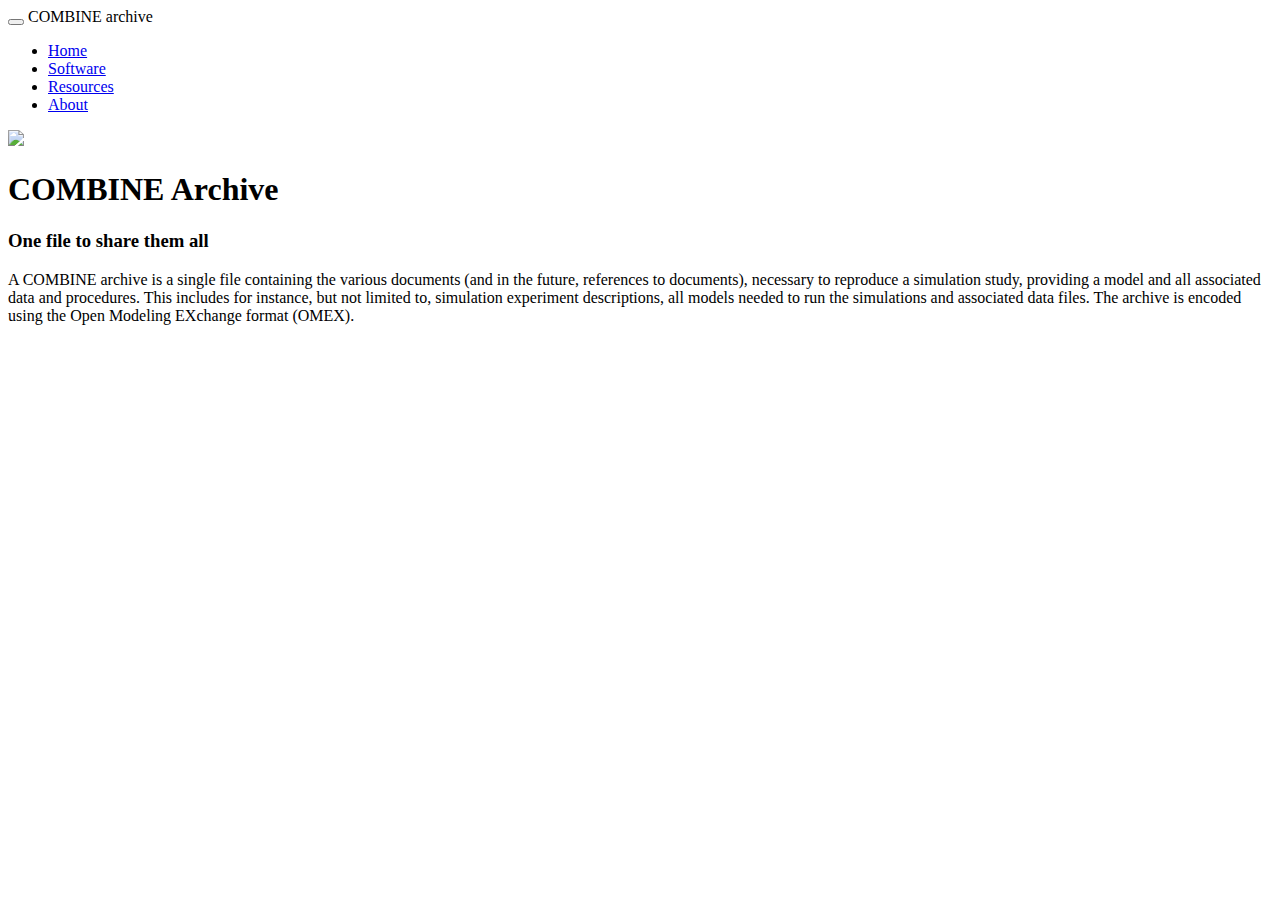
==== index/index.html @ d88fae51 "Merge branch 'master' of binfalse:/home/web/combinearchive.org" ====
<!DOCTYPE html>
<html>
    
    <head>
        <meta name="description" content="One file to share them all">
        <title>COMBINE archive</title>
        <meta charset="utf-8">
        <meta name="viewport" content="width=device-width, initial-scale=1">
        <script type="text/javascript" src="http://cdnjs.cloudflare.com/ajax/libs/jquery/2.0.3/jquery.min.js"></script>
        <script type="text/javascript" src="http://netdna.bootstrapcdn.com/bootstrap/3.3.4/js/bootstrap.min.js"></script>
        <link href="http://cdnjs.cloudflare.com/ajax/libs/font-awesome/4.3.0/css/font-awesome.min.css"
        rel="stylesheet" type="text/css">
        <link rel="stylesheet" href="../style.css">
    </head>
    
    <body>
        <div class="navbar navbar-default navbar-static-top">
            <div class="container">
                <div class="navbar-header">
                    <button type="button" class="navbar-toggle" data-toggle="collapse" data-target="#navbar-ex-collapse">
                        <span class="sr-only">Toggle navigation</span>
                        <span class="icon-bar"></span>
                        <span class="icon-bar"></span>
                        <span class="icon-bar"></span>
                    </button>
                    <a class="navbar-brand"><span>COMBINE archive</span></a>
                </div>
                <div class="collapse navbar-collapse" id="navbar-ex-collapse">
                    <ul class="nav navbar-nav navbar-right">
                        <li class="active">
                            <a href="../index/">Home</a>
                        </li>
                        <li>
                            <a href="../software/">Software<br></a>
                        </li>
                        <li>
                            <a href="../resources/">Resources<br></a>
                        </li>
                        <li>
                            <a href="../about/">About<br></a>
                        </li>
                    </ul>
                </div>
            </div>
        </div>
        <div class="section" id="title">
            <div class="container">
                <div class="row">
                    <div class="col-md-6">
                        <img src="combinearchive_box.svg"
                        class="center-block img-responsive title-archive">
                    </div>
                    <div class="col-md-6">
                        <h1>COMBINE Archive
                            <br>
                        </h1>
                        <h3>One file to share them all</h3>
                        <p>A COMBINE archive is a single file containing the various documents (and
                            in the future, references to documents), necessary to reproduce a simulation
							study, providing a model and all associated data and procedures. This includes for instance,
                            but not limited to, simulation experiment descriptions, all models needed
                            to run the simulations and associated data files. The archive is encoded
                            using the Open Modeling EXchange format (OMEX).</p>
                    </div>
                </div>
            </div>
        </div>
    </body>

</html>
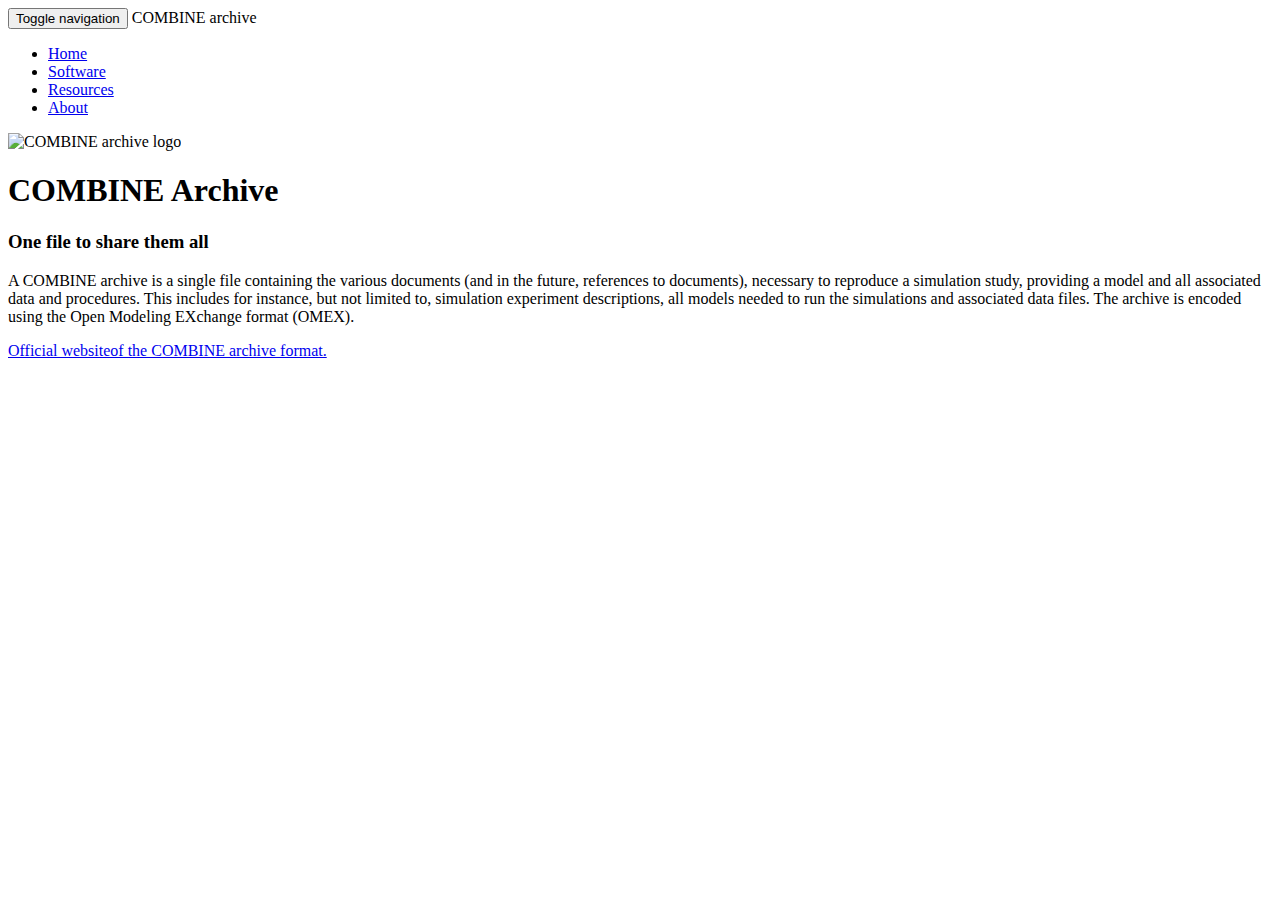
==== commit 91176e7a: "added link to official combine site" ====
--- a/index/index.html
+++ b/index/index.html
@@ -6,10 +6,9 @@
         <title>COMBINE archive</title>
         <meta charset="utf-8">
         <meta name="viewport" content="width=device-width, initial-scale=1">
-        <script type="text/javascript" src="http://cdnjs.cloudflare.com/ajax/libs/jquery/2.0.3/jquery.min.js"></script>
-        <script type="text/javascript" src="http://netdna.bootstrapcdn.com/bootstrap/3.3.4/js/bootstrap.min.js"></script>
-        <link href="http://cdnjs.cloudflare.com/ajax/libs/font-awesome/4.3.0/css/font-awesome.min.css"
-        rel="stylesheet" type="text/css">
+        <script type="text/javascript" src="../scripts/jquery-2.1.4.min.js"></script>
+        <script type="text/javascript" src="../scripts/bootstrap-3.3.4-dist/bootstrap-3.3.4-dist/js/bootstrap.min.js"></script>
+        <link href="../scripts/font-awesome-4.3.0/font-awesome-4.3.0/css/font-awesome.min.css" rel="stylesheet" type="text/css">
         <link rel="stylesheet" href="../style.css">
     </head>
     
@@ -48,7 +47,7 @@
                 <div class="row">
                     <div class="col-md-6">
                         <img src="combinearchive_box.svg"
-                        class="center-block img-responsive title-archive">
+                        class="center-block img-responsive title-archive" alt="COMBINE archive logo"/>
                     </div>
                     <div class="col-md-6">
                         <h1>COMBINE Archive
@@ -61,6 +60,8 @@
                             but not limited to, simulation experiment descriptions, all models needed
                             to run the simulations and associated data files. The archive is encoded
                             using the Open Modeling EXchange format (OMEX).</p>
+                        <p><a href="http://co.mbine.org/standards/omex">Official websiteof the COMBINE
+                            archive format.</a></p>
                     </div>
                 </div>
             </div>
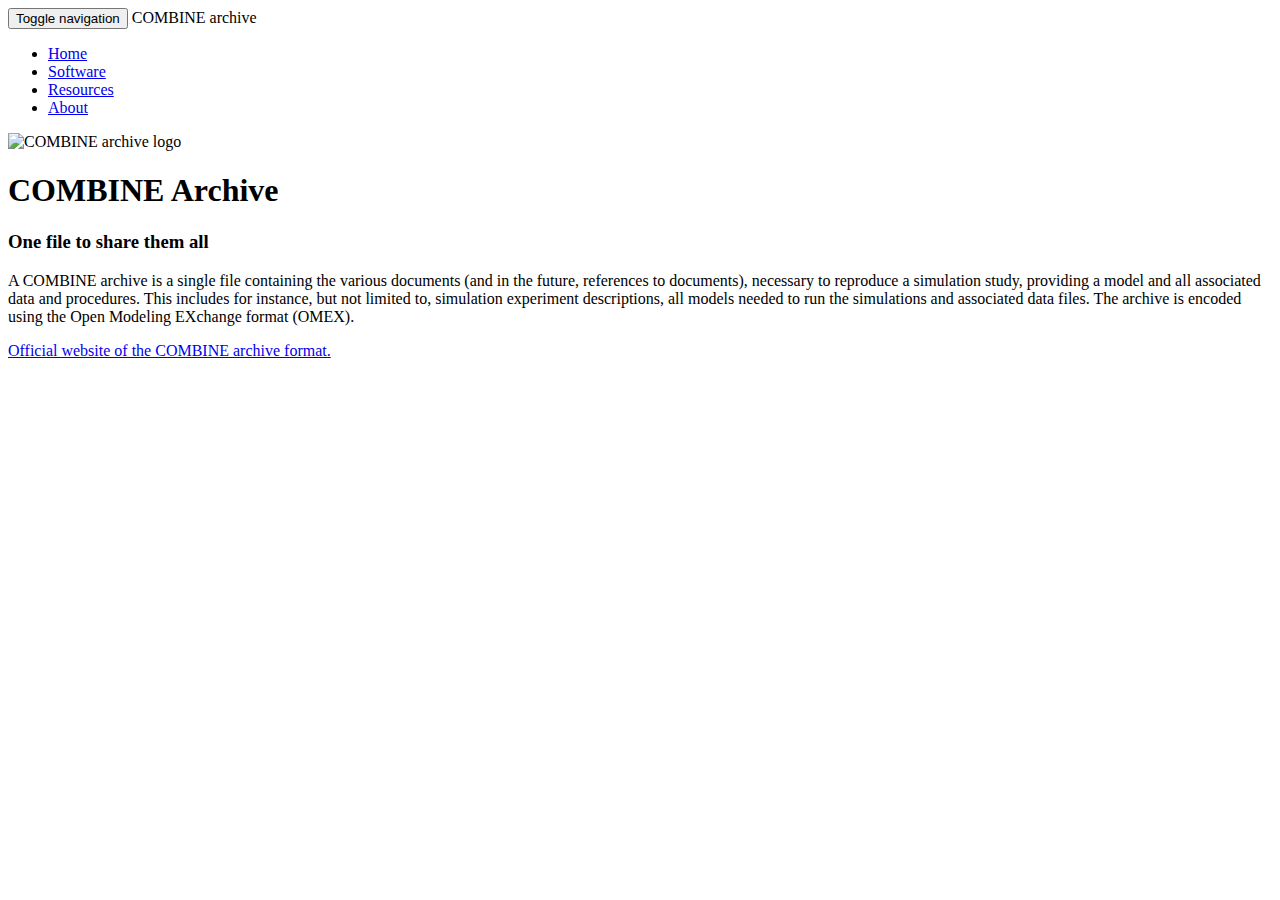
==== commit c95fb398: "typo fix" ====
--- a/index/index.html
+++ b/index/index.html
@@ -60,7 +60,7 @@
                             but not limited to, simulation experiment descriptions, all models needed
                             to run the simulations and associated data files. The archive is encoded
                             using the Open Modeling EXchange format (OMEX).</p>
-                        <p><a href="http://co.mbine.org/standards/omex">Official websiteof the COMBINE
+                        <p><a href="http://co.mbine.org/standards/omex">Official website of the COMBINE
                             archive format.</a></p>
                     </div>
                 </div>
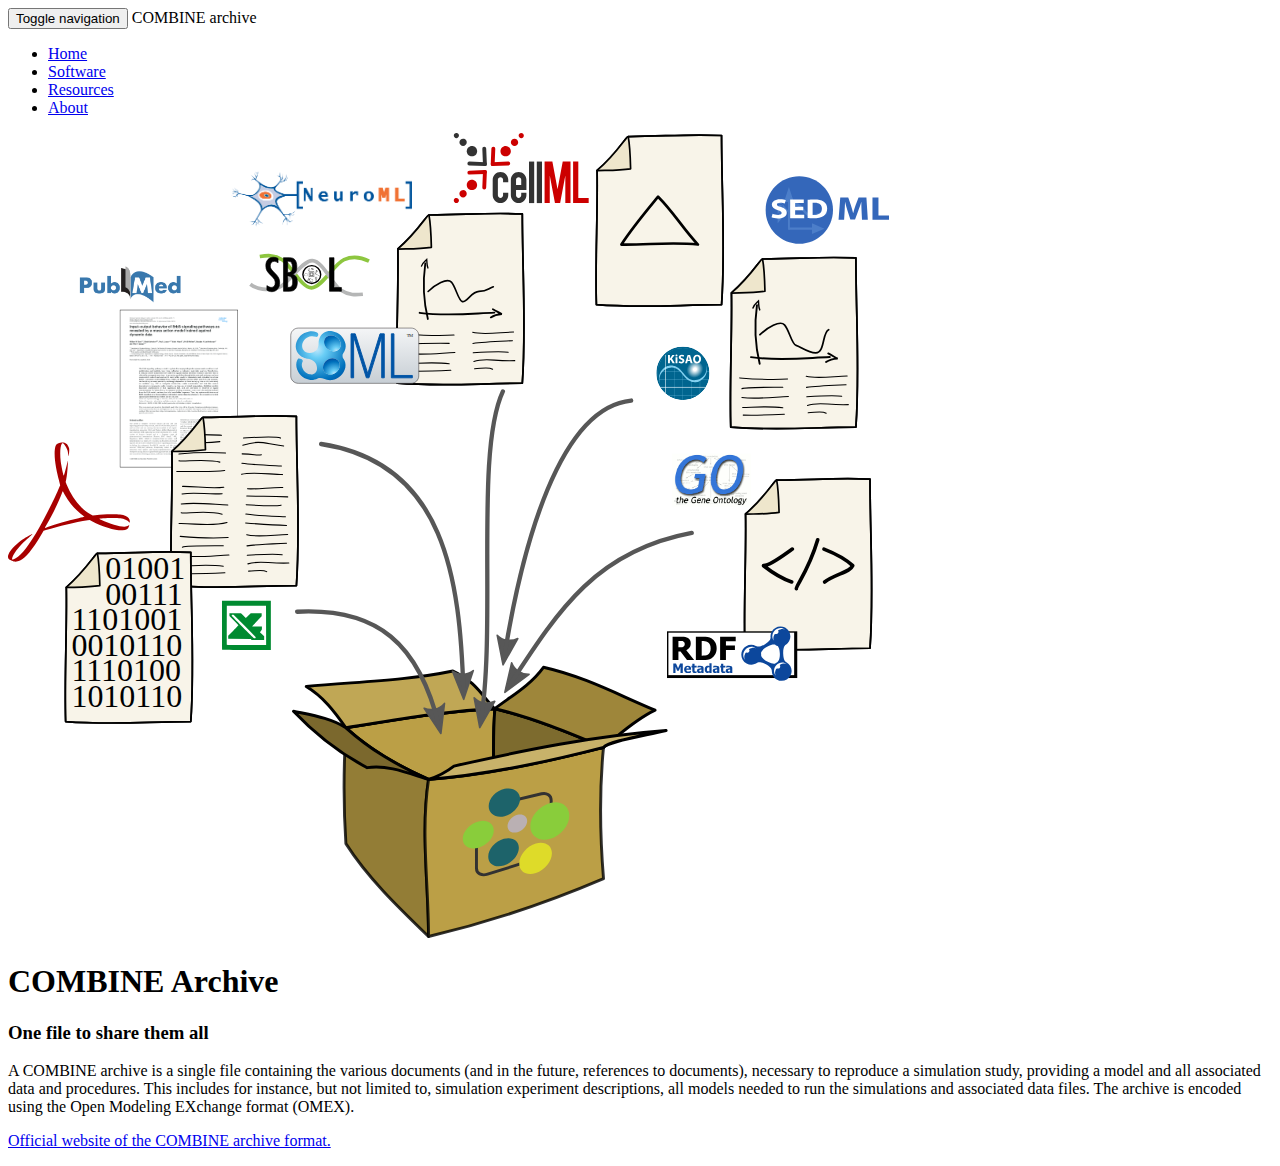
==== commit 7ea90d85: "updated index and about" ====
--- a/index/index.html
+++ b/index/index.html
@@ -45,11 +45,11 @@
         <div class="section" id="title">
             <div class="container">
                 <div class="row">
-                    <div class="col-md-6">
-                        <img src="combinearchive_box.svg"
+                    <div class="col-md-8">
+                        <img src="../figs/combinearchive-formats.svg"
                         class="center-block img-responsive title-archive" alt="COMBINE archive logo"/>
                     </div>
-                    <div class="col-md-6">
+                    <div class="col-md-4">
                         <h1>COMBINE Archive
                             <br>
                         </h1>
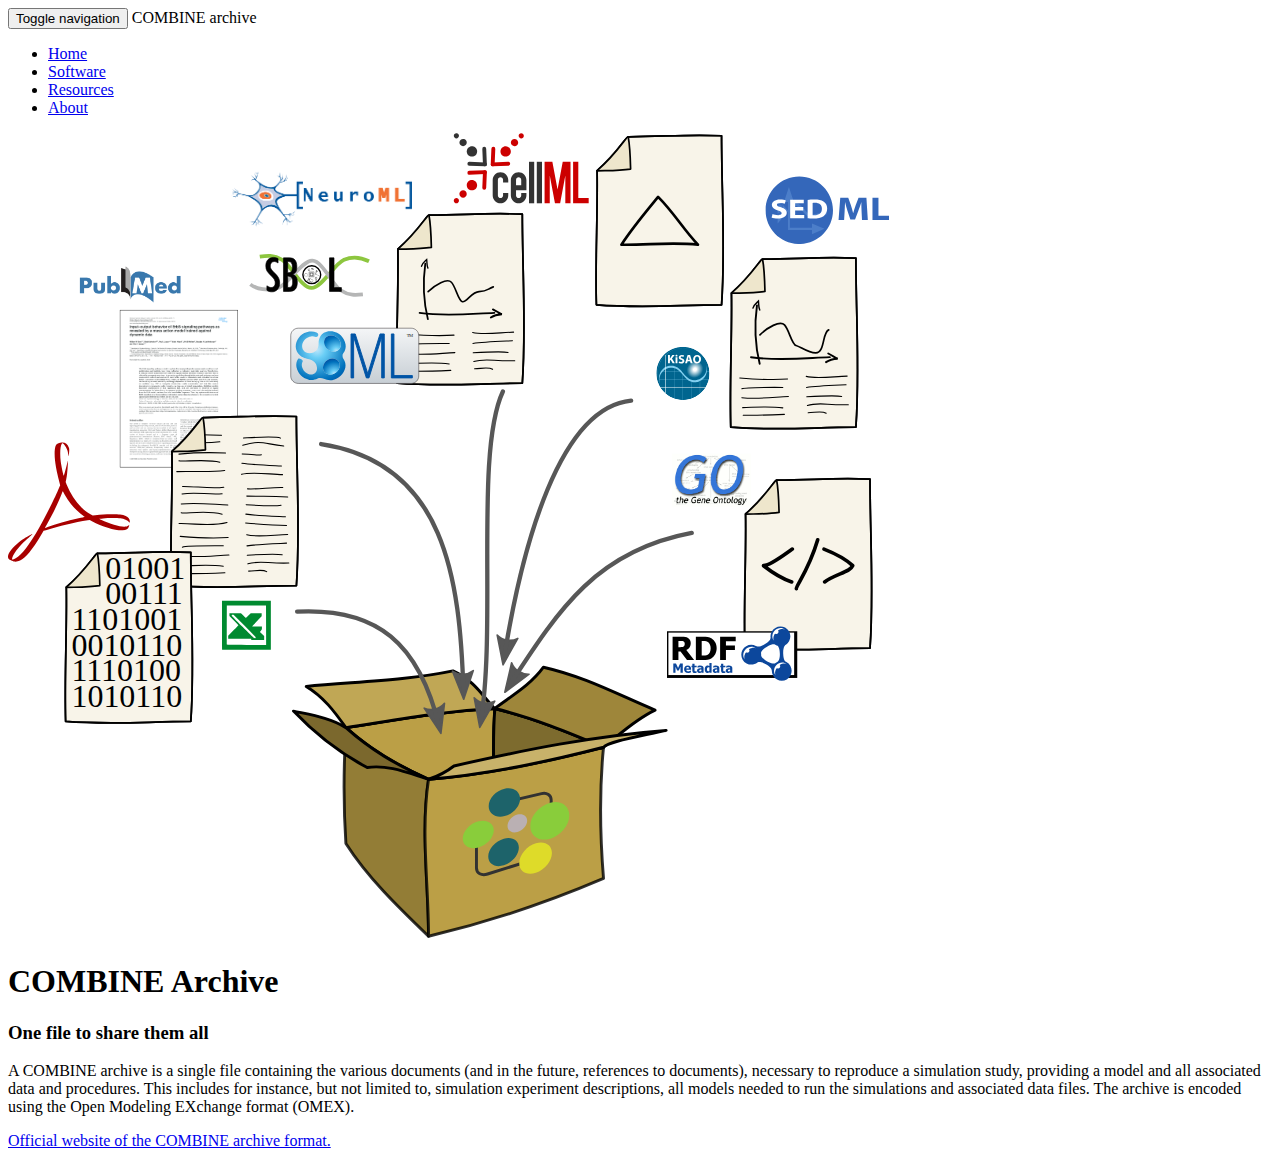
==== commit 8d2814f7: "properly formated the logos" ====
--- a/index/index.html
+++ b/index/index.html
@@ -46,8 +46,9 @@
             <div class="container">
                 <div class="row">
                     <div class="col-md-8">
-                        <img src="../figs/combinearchive-formats.svg"
-                        class="center-block img-responsive title-archive" alt="COMBINE archive logo"/>
+                    <object type="image/svg+xml" data="../figs/combinearchive-formats.svg" class="center-block img-responsive title-archive">
+											<img src="../figs/combinearchive-formats.png" class="center-block img-responsive title-archive" alt="COMBINE archive" />
+										</object>
                     </div>
                     <div class="col-md-4">
                         <h1>COMBINE Archive
